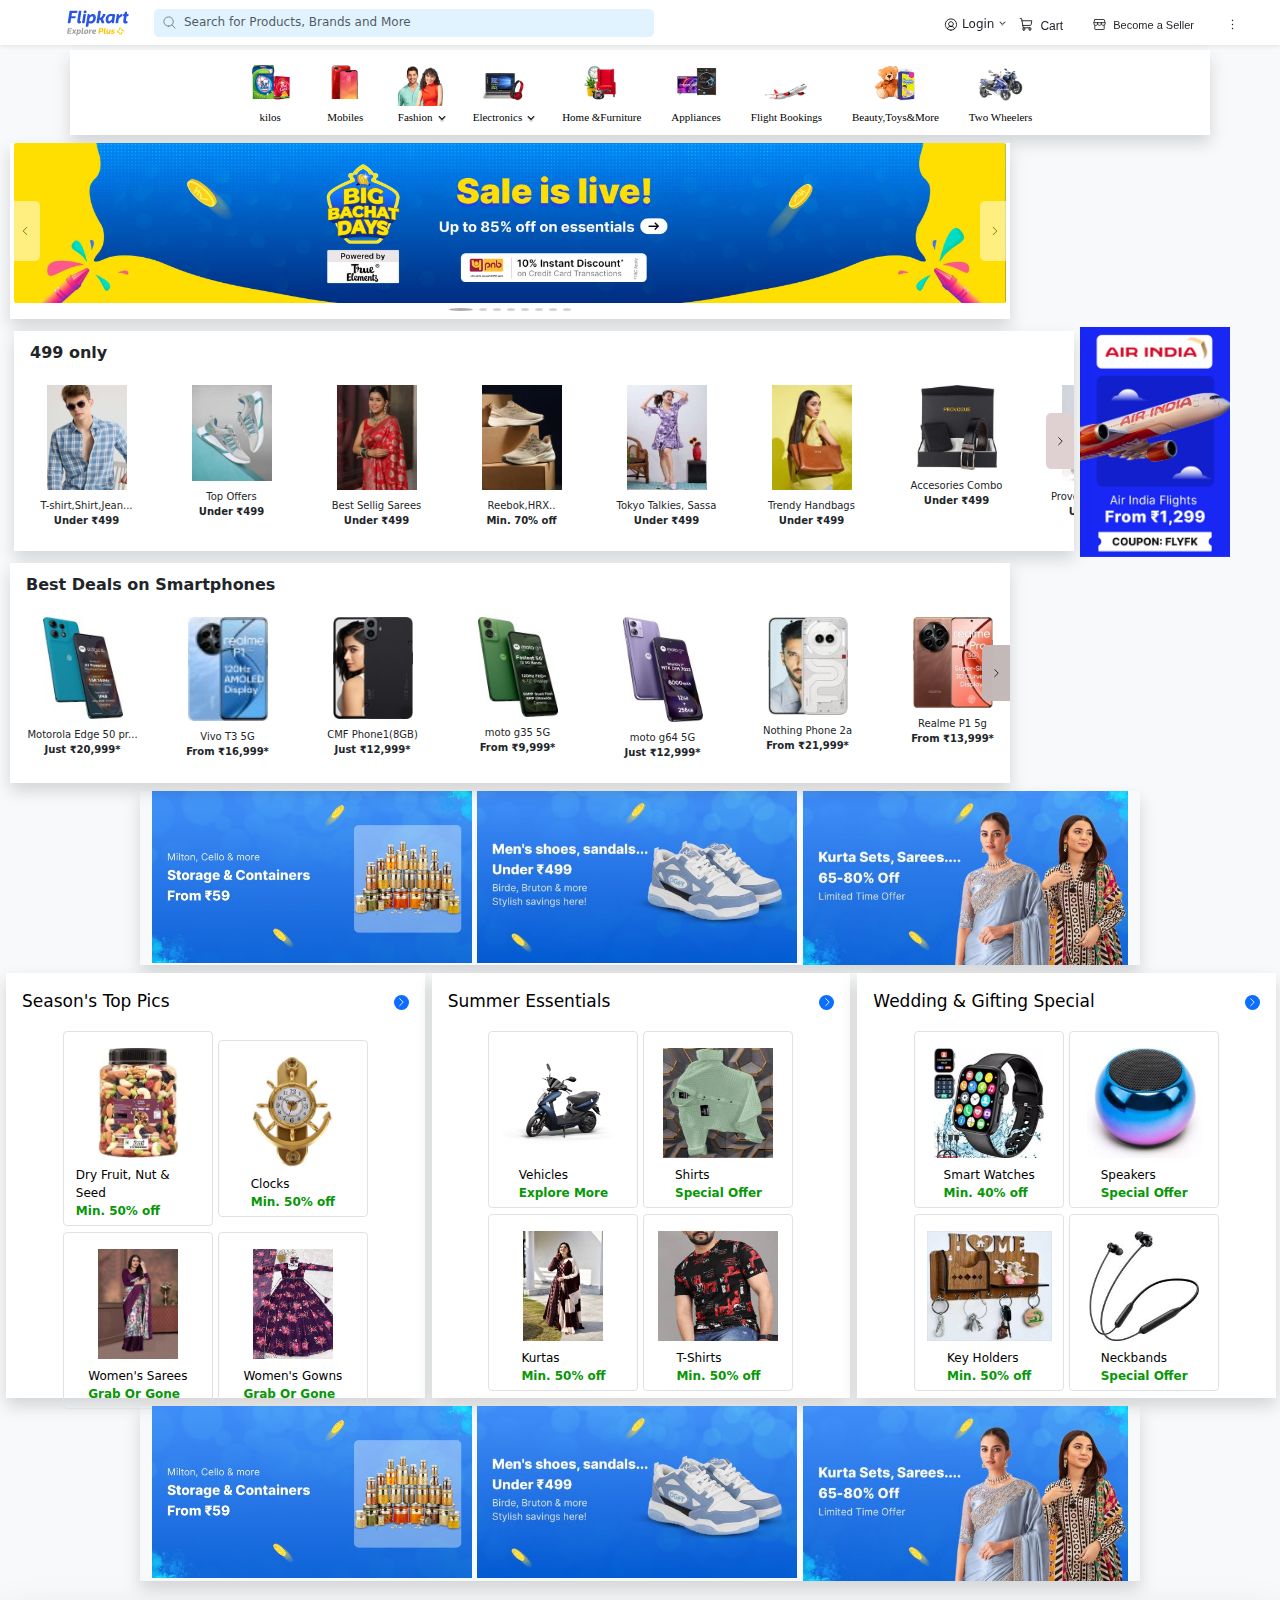
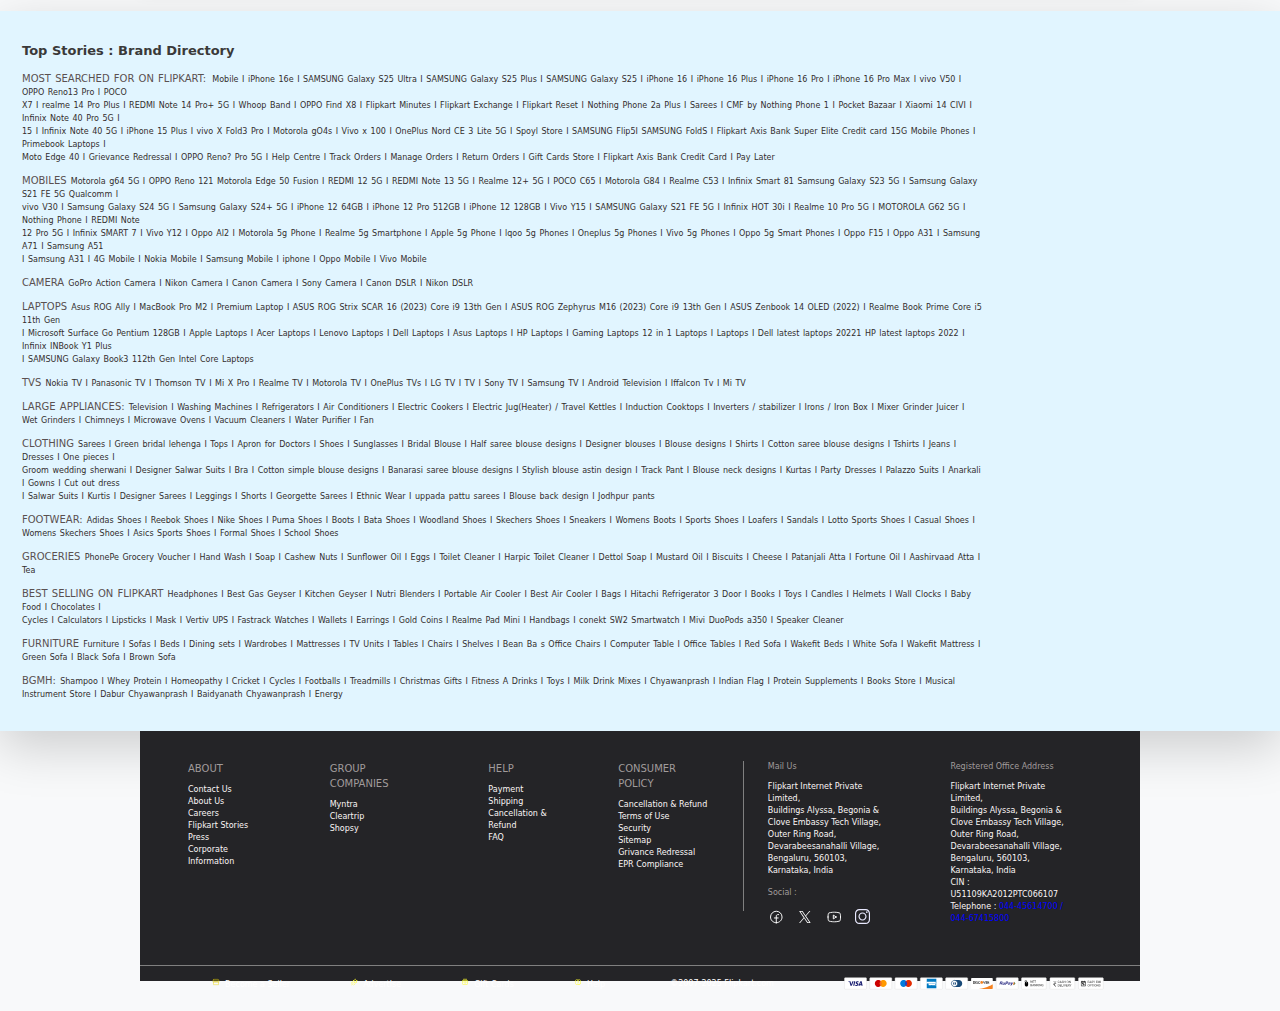
==== index.html @ 54705208 "commit" ====
<html >
<head>

<title>Flipkart Clone</title>
<link href="https://fonts.googleapis.com/css2?family=Mulish:wght@400;600;700&display=swap" rel="stylesheet">
<link href="https://fonts.googleapis.com/css2?family=Inter:wght@100;200;300;400;500;600;700;800;900&display=swap" rel="stylesheet">

<link rel="stylesheet" href="./css/style.css">  <!-- Link to your custom CSS -->
<link rel="stylesheet" href="./css/bootstrap.css">
<script src="./js/bootstrap.bundle.js"></script>

<script>
function showDropdown() {
document.getElementById("searchDropdown").classList.remove("d-none");
}

function filterSuggestions() {
let input = document.getElementById("searchInput").value.toLowerCase();
let listItems = document.querySelectorAll("#suggestionList li");

listItems.forEach(item => {
let text = item.textContent.toLowerCase();
if (text.includes(input)) {
item.style.display = "flex";
} else {
item.style.display = "none";
}
});
}

// Hide dropdown when clicking outside
document.addEventListener("click", function (event) {
let searchBox = document.getElementById("searchInput");
let dropdown = document.getElementById("searchDropdown");

if (!searchBox.contains(event.target) && !dropdown.contains(event.target)) {
dropdown.classList.add("d-none");
}
});




</script>


</head>
<body class="bg-light">

<!-- Navbar -->
<nav class="navbar navbar-expand-lg navbar-light  fixed-top shadow-sm">
<div class="container-fluid ">
<!-- Flipkart Logo -->
<a class="navbar-brand fw-bold text-primary logo " href="#">
<img src="./images/logo.svg" alt="" height="60" width="110" class="mx-2 ">
</a>

<!-- Toggle Button for Small Screens -->
<button class="navbar-toggler" type="button" data-bs-toggle="collapse" data-bs-target="#navbarNav">
<span class="navbar-toggler-icon"></span>
</button>

<div class="collapse navbar-collapse" id="navbarNav">
<div class="d-flex flex-column flex-lg-row w-100 justify-content-between align-items-center">


<!-- Search Bar with Dropdown Suggestions -->
<div class="position-relative w-75 h-25 p-0 mt-4 mb-4">
<div class="input-group search">
<!-- Search Icon Inside Input -->
<span class="input-group-text one border-0 p-1 mx-1 ">
<img src="./images/search.svg" alt="Search" height="15" width="15" >
</span>
<input class="form-control border-0 shadow-none font p-0 mb-1 one" type="search" id="searchInput" placeholder="Search for Products, Brands and More" onfocus="showDropdown()" onkeyup="filterSuggestions()">
</div>

<!-- Dropdown for Search Suggestions -->
<div class="search-dropdown position-absolute w-100  bg-white shadow d-none" id="searchDropdown">
<p class=" fw-bolder  px-3 pt-2 mb-1 text-muted" style="font-size: 10px; ">Discover More</p>
<ul class="list-group list-unstyled" id="suggestionList">
<li class="list-group-item px-2 py-1 border-0 search2"><img src="./images/search.svg" class="mx-2" height="15" width="15" > shoes</li>
<li class="list-group-item px-2 py-1 border-0 search2"><img src="./images/search.svg" class="mx-2" height="15" width="15" > mobiles</li>
<li class="list-group-item px-2 py-1 border-0 search2"><img src="./images/search.svg" class="mx-2" height="15" width="15" > t shirts</li>
<li class="list-group-item px-2 py-1 border-0 search2"><img src="./images/search.svg" class="mx-2" height="15" width="15" > laptops</li>
<li class="list-group-item px-2 py-1 border-0 search2"><img src="./images/search.svg" class="mx-2" height="15" width="15" > watches</li>
<li class="list-group-item px-2 py-1 border-0 search2"><img src="./images/search.svg" class="mx-2" height="15" width="15" > tv</li>
<li class="list-group-item px-2 py-1 border-0 search2"><img src="./images/search.svg" class="mx-2" height="15" width="15" > sarees</li>
</ul>
</div>
</div>


<!-- Navbar Items -->
<ul class="navbar-nav mt-3 " style="position: relative;">
<!-- Login Dropdown -->
<div class="dropdown login-dropdown col-lg-10" style="position: absolute; left: -40%; top:-70%;; transform: translateX(-50%);">
    <button class="btn login-btn dropdown-toggle login btn-sm " type="button" id="loginDropdown" data-bs-toggle="dropdown" aria-expanded="false" data-bs-auto-close="outside" >
        <img src="./images/login.svg" alt="Profile" class="profile-icon"> <!-- Left Profile Image -->
        Login
        <img src="./images/dropdown.svg" alt="Dropdown" class="dropdown-icon"> <!-- Right Dropdown Image -->
    </button>
    
    <!-- Dropdown Menu -->
    <ul class="dropdown-menu border-0 shadow rounded " aria-labelledby="loginDropdown">
        <div class="d-flex my-2" >
            <li><a class="dropdown-item" href="#">New Customer?</a></li>
        <li><a class="dropdown-item text-primary fw-bold" href="#">Sign Up</a></li>
        </div>
        <li><hr class="dropdown-divider"></li> <!-- Divider -->
        <li class="d-flex mx-2 my-3 z-0" style="margin-top: 5px !important;"  >
            <img src="./images/login.svg" alt="" height="15" width="15" class="mx-1 ">
            <a class="dropdown-item profile z-n1 " href="#">My Profile</a>
        </li>
        <li class="d-flex mx-2 my-3 z-0 "  >
            <img src="./images/fpluszone.svg" alt="" height="15" width="15" class="mx-1 ">
            <a class="dropdown-item profile z-n1 " href="#">Flipkart Plus Zone</a>
        </li>
        <li class="d-flex mx-2 my-3 z-0 "  >
            <img src="./images/orders.svg" alt="" height="15" width="15" class="mx-1 ">
            <a class="dropdown-item profile z-n1 " href="#">Orders</a>
        </li>
        <li class="d-flex mx-2 my-3 z-0 "  >
            <img src="./images/whishlist.svg" alt="" height="15" width="15" class="mx-1 ">
            <a class="dropdown-item profile z-n1 " href="#">Whishlist</a>
        </li>
        <li class="d-flex mx-2 my-3 z-0 "  >
            <img src="./images/rewards.svg" alt="" height="15" width="15" class="mx-1 ">
            <a class="dropdown-item profile z-n1 " href="#">Rewards</a>
        </li>
        <li class="d-flex mx-2 my-3 z-0 " style="margin-bottom: 0px !important;" >
            <img src="./images/giftcard.svg" alt="" height="15" width="15" class="mx-1 ">
            <a class="dropdown-item profile z-n1 " href="#">Gift Cards</a>
        </li>

    </ul>
</div>

<!-- Cart -->
<li class="nav-item mr-5 cart1 "   style="position: absolute; left: -18%;top:-10; transform: translateX(-50%);">
    <a class="nav-link text-dark cart d-flex" href="#">
        <img src="./images/cart.svg" alt="" height="15" width="15">
        <i class="bi bi-cart "></i> Cart
    </a>
</li>

<!-- Become a Seller -->
<li class="nav-item seller" style="margin-top: -10; " >
    <a class="nav-link text-dark cart d-flex seller2 " href="#">
        <img src="./images/seller.svg" alt="" height="15" width="15">
        <i class="bi bi-cart"></i> Become a Seller
    </a>
</li>

<!-- 3 Dots Dropdown -->
<li class="nav-item dropdown dot " >
    <a class="nav-link dropdown-toggle text-dark" href="#" id="moreDropdown" role="button" data-bs-toggle="dropdown">
        <img src="./images/3dot.svg" alt="" height="15" width="15">
    </a>
    <ul class="dropdown-menu dot2 shadow border-0 ">
        <li><a class="dropdown-item" href="#">Notifications</a></li>
        <li><a class="dropdown-item" href="#">Customer Support</a></li>
        <li><a class="dropdown-item" href="#">Settings</a></li>
    </ul>
</li>
</ul>
</div>
</div>
</div>
</nav>


<!-- another navbar  -->

<div class=" container-fluid">
<nav class="main-navbar container outer shadow text-center col-12 d-flex justify-content-center ">
<ul class="nav-links ">
<li ><a href="#" class="kilos d-flex flex-column justify-content-center nohover">
<img src="./images/kilos.png" alt="" height="45" width="45">
kilos</a></li>
<li><a href="#" class="kilos d-flex flex-column justify-content-center nohover">
<img src="./images/mobiles.png" alt="" height="45" width="45">
Mobiles</a></li>

<!-- Fashion Dropdown -->
<li class="dropdown">
<a href="#" class="kilos d-flex flex-column justify-content-center nohover fashion">
<img src="./images/fashion.png" alt="" height="45" width="45">
<div class="d-flex align-items-center fashion" style="position: relative;">
    <span >Fashion</span>
    <div class="wrapper">
        <img src="./images/dropdown.svg" alt="" height="10" width="10" class="my-1 mx-1 fash1">
        <img src="./images/dropdown.svg" alt="" height="10" width="10" class="my-1 mx-1 fash2">
    
    </div>
    </div> </a>
<ul class="dropdown-menu border-0  bg-light drop" style="margin-top: 15 !important;">
<li class="has-submenu position-relative">
<a href="#" class="liSize1 d-flex align-items-center justify-content-between px-2 py-2 my-1">
    <span>Men's Top Wear</span> 
    <img src="./images/dropleft.svg" alt="" width="10" height="10">
</a>
<ul class="submenu  bg-light" >
    <li ><a href="#" class="liSize fw-bold">More in Men's Top wear</a></li>
    <li><a href="#" class="liSize">All</a></li>
    <li><a href="#" class="liSize">T-shirt</a></li>
    <li><a href="#" class="liSize">Formal shirts</a></li>
    <li><a href="#" class="liSize">Kurtas</a></li>
    <li><a href="#" class="liSize">Ethnic Sets</a></li>
</ul>
</li>
<li class="has-submenu position-relative">
<a href="#" class="liSize1 d-flex align-items-center justify-content-between px-2 py-2 mb-1">
    <span>Men's bottom Wear</span>
    <img src="./images/dropleft.svg" alt="" width="10" height="10">
 </a>
<ul class="submenu  bg-light" >
    <li ><a href="#" class="liSize fw-bold">More in Men's Bottom wear</a></li>
    <li><a href="#" class="liSize">All</a></li>
    <li><a href="#" class="liSize">Jeans</a></li>
    <li><a href="#" class="liSize">Trousers</a></li>
    <li><a href="#" class="liSize">Trackpants</a></li>
    <li><a href="#" class="liSize">Shorts</a></li>
    <li><a href="#" class="liSize">Cargos</a></li>
</ul>
</li>
<li class="has-submenu position-relative">
<a href="#" class="liSize1 d-flex align-items-center justify-content-between px-2 py-2 mb-1">
   <span> Women Ethnic </span>
    <img src="./images/dropleft.svg" alt="" width="10" height="10">
</a>
<ul class="submenu  bg-light" >
    <li ><a href="#" class="liSize fw-bold">More in Women etnic</a></li>
    <li><a href="#" class="liSize">All</a></li>
    <li><a href="#" class="liSize">Sarees</a></li>
    <li><a href="#" class="liSize">Kurtas & kurtis</a></li>
    <li><a href="#" class="liSize">Gowns</a></li>
    <li><a href="#" class="liSize">Dupatta</a></li>
</ul>
</li>
<li class="has-submenu position-relative">
<a href="#" class="liSize1 d-flex align-items-center justify-content-between px-2 py-2 mb-1">
   <span> Kids</span>
    <img src="./images/dropleft.svg" alt="" width="10" height="10">
 </a>
<ul class="submenu  bg-light" >
    <li ><a href="#" class="liSize fw-bold">More in kids</a></li>
    <li><a href="#" class="liSize">All</a></li>
    <li><a href="#" class="liSize">Dresses</a></li>
    <li><a href="#" class="liSize">Infant Wear</a></li>
    <li><a href="#" class="liSize">Kids Sports Shoes</a></li>
    <li><a href="#" class="liSize">Shorts</a></li>
</ul>
</li>
<li class="has-submenu position-relative">
<a href="#" class="liSize1 d-flex align-items-center justify-content-between px-2 py-2 mb-1">
     <span>Winter </span>
     <img src="./images/dropleft.svg" alt="" width="10" height="10">
    </a>
<ul class="submenu  bg-light" >
    <li ><a href="#" class="liSize fw-bold">More in Winter</a></li>
    <li><a href="#" class="liSize">All</a></li>
    <li><a href="#" class="liSize">Jacket</a></li>
    <li><a href="#" class="liSize">Sweatshirts</a></li>
    <li><a href="#" class="liSize">Shrugs</a></li>
    <li><a href="#" class="liSize">Thermals</a></li>
</ul>
</li>
<li class="has-submenu position-relative">
<a href="#" class="liSize1 d-flex align-items-center justify-content-between px-2 py-2 mb-1">
   <span> Women Western</span>
    <img src="./images/dropleft.svg" alt="" width="10" height="10">
 </a>
<ul class="submenu  bg-light" >
    <li ><a href="#" class="liSize fw-bold">More in Women Western</a></li>
    <li><a href="#" class="liSize">All</a></li>
    <li><a href="#" class="liSize">Boxers</a></li>
    <li><a href="#" class="liSize">Vests</a></li>
    <li><a href="#" class="liSize">Innerwear</a></li>
    <li><a href="#" class="liSize">slippers Flip</a></li>
</ul>
</li>

</ul>
</li>

<!-- Electronics Dropdown -->
<li class="dropdown">
    <a href="#" class="kilos d-flex flex-column justify-content-center nohover fashion">
    <img src="./images/Electronics.png" alt="" height="45" width="45">
    <div class="d-flex align-items-center fashion" style="position: relative;">
        <span >Electronics</span>
        <div class="wrapper">
            <img src="./images/dropdown.svg" alt="" height="10" width="10" class="my-1 mx-1 fash1">
            <img src="./images/dropdown.svg" alt="" height="10" width="10" class="my-1 mx-1 fash2">
        
        </div>
        </div> </a>
    <ul class="dropdown-menu border-0  bg-light drop" style="margin-top: 15 !important;">
    <li class="has-submenu position-relative">
    <a href="#" class="liSize1 d-flex align-items-center justify-content-between px-2 py-2 my-1">
        <span>Audio</span> 
        <img src="./images/dropleft.svg" alt="" width="10" height="10">
    </a>
    <ul class="submenu  bg-light" >
        <li ><a href="#" class="liSize fw-bold">More in Audio</a></li>
        <li><a href="#" class="liSize">All</a></li>
        <li><a href="#" class="liSize">Bluetooth Headphones</a></li>
        <li><a href="#" class="liSize">Soundbar</a></li>
        <li><a href="#" class="liSize">Wired Headphones</a></li>
        <li><a href="#" class="liSize">Home Theartre</a></li>
        <li><a href="#" class="liSize">True WireLess Headphones</a></li>
    </ul>
    </li>
    <li class="has-submenu position-relative">
    <a href="#" class="liSize1 d-flex align-items-center justify-content-between px-2 py-2 mb-1">
        <span>Games</span>
        <img src="./images/dropleft.svg" alt="" width="10" height="10">
     </a>
    <ul class="submenu  bg-light" >
        <li ><a href="#" class="liSize fw-bold">More in Games</a></li>
        <li><a href="#" class="liSize">All</a></li>
        <li><a href="#" class="liSize">Mouse</a></li>
        <li><a href="#" class="liSize">Keyboards</a></li>
        <li><a href="#" class="liSize">Gamepads</a></li>
        <li><a href="#" class="liSize">Games</a></li>
        <li><a href="#" class="liSize">Controllers</a></li>
    </ul>
    </li>
    <li class="has-submenu position-relative">
    <a href="#" class="liSize1 d-flex align-items-center justify-content-between px-2 py-2 mb-1">
       <span> Powerbank </span>
        <img src="./images/dropleft.svg" alt="" width="10" height="10">
    </a>
    <ul class="submenu  bg-light" >
        <li ><a href="#" class="liSize fw-bold">More in Powerbank</a></li>
        <li><a href="#" class="liSize">All</a></li>
        <li><a href="#" class="liSize">Powerbank</a></li>
        
    </ul>
    </li>
    <li class="has-submenu position-relative">
    <a href="#" class="liSize1 d-flex align-items-center justify-content-between px-2 py-2 mb-1">
       <span>Smart Wearables</span>
        <img src="./images/dropleft.svg" alt="" width="10" height="10">
     </a>
    <ul class="submenu  bg-light" >
        <li ><a href="#" class="liSize fw-bold">More in Smart Wearables</a></li>
        <li><a href="#" class="liSize">All</a></li>
        <li><a href="#" class="liSize">Smart Watches </a></li>
        <li><a href="#" class="liSize">Smart bands</a></li>
        <li><a href="#" class="liSize">Smart Glasses</a></li>
        <li><a href="#" class="liSize">Smart Rings</a></li>
        <li><a href="#" class="liSize">Smart Rings</a></li>
        <li><a href="#" class="liSize">Smart Trackers</a></li>
    </ul>
    </li>
    <li class="has-submenu position-relative">
    <a href="#" class="liSize1 d-flex align-items-center justify-content-between px-2 py-2 mb-1">
         <span>Storage </span>
         <img src="./images/dropleft.svg" alt="" width="10" height="10">
        </a>
    <ul class="submenu  bg-light" >
        <li ><a href="#" class="liSize fw-bold">More in Storage</a></li>
        <li><a href="#" class="liSize">All</a></li>
        <li><a href="#" class="liSize">Memory cards</a></li>
        <li><a href="#" class="liSize">Pendrive</a></li>
        <li><a href="#" class="liSize">Hard Drive</a></li>
        <li><a href="#" class="liSize">Hard Disk</a></li>
    </ul>
    </li>
    <li class="has-submenu position-relative">
    <a href="#" class="liSize1 d-flex align-items-center justify-content-between px-2 py-2 mb-1">
       <span> Tablets</span>
        <img src="./images/dropleft.svg" alt="" width="10" height="10">
     </a>
    <ul class="submenu  bg-light" >
        <li ><a href="#" class="liSize fw-bold">More in Tablets</a></li>
        <li><a href="#" class="liSize">All</a></li>
        <li><a href="#" class="liSize">Tablets</a></li>
        
    </ul>
    </li>
    
    </ul>
    </li>
<!-- Home and furnitur  -->
<li class="dropdown">
<a href="#" class="kilos d-flex flex-column justify-content-center nohover">
<img src="./images/home&furniture.jpeg" alt="" height="45" width="45">
Home &Furniture</a>
<ul class="dropdown-menu">
<li class="has-submenu">
<a href="#">Mobiles ▸</a>
<ul class="submenu">
    <li><a href="#">Samsung</a></li>
    <li><a href="#">Apple</a></li>
    <li><a href="#">OnePlus</a></li>
</ul>
</li>
<li><a href="#">Laptops</a></li>
<li><a href="#">Tablets</a></li>
</ul>
</li>

<li><a href="#" class="kilos d-flex flex-column justify-content-center nohover">
<img src="./images/appliances.jpeg" alt="" height="45" width="45">
Appliances</a></li>
<li><a href="#" class="kilos d-flex flex-column justify-content-center nohover">
<img src="./images/flight.png" alt="" height="45" width="45">
Flight Bookings</a></li>


<!-- Toys & More Dropdown -->
<li class="dropdown">
<a href="#" class="kilos d-flex flex-column justify-content-center nohover">
<img src="./images/beauty,toys&more.png" alt="" height="45" width="45">
Beauty,Toys&More </a>
<ul class="dropdown-menu">
<li class="has-submenu">
<a href="#" class="kilos">Beauty ▸</a>
<ul class="submenu">
    <li><a href="#">Makeup</a></li>
    <li><a href="#">Skincare</a></li>
</ul>
</li>
<li><a href="#" >Toys</a></li>
<li><a href="#">Stationery</a></li>
</ul>
</li>
<!-- two wheelers  -->
<li class="dropdown">
<a href="#" class="kilos d-flex flex-column justify-content-center nohover">
<img src="./images/twoWheelers.png" alt="" height="45" width="45">
Two Wheelers </a>
<ul class="dropdown-menu">
<li class="has-submenu">
<a href="#" class="kilos">Beauty ▸</a>
<ul class="submenu">
    <li><a href="#">Makeup</a></li>
    <li><a href="#">Skincare</a></li>
</ul>
</li>
<li><a href="#" >Toys</a></li>
<li><a href="#">Stationery</a></li>
</ul>
</li>


</ul>
</div>
</nav>

<!--Slider-->

<div id="carouselExampleIndicators" class="carousel slide shadow px-1 pb-3 bg-white " data-bs-ride="carousel" data-bs-interval="4000">
  
    <!-- Indicators (dots) -->
    <div class="carousel-indicators ">
      <button type="button" data-bs-target="#carouselExampleIndicators" data-bs-slide-to="0" class="active" aria-current="true" aria-label="Slide 1"></button>
      <button type="button" data-bs-target="#carouselExampleIndicators" data-bs-slide-to="1" aria-label="Slide 2"></button>
      <button type="button" data-bs-target="#carouselExampleIndicators" data-bs-slide-to="2" aria-label="Slide 3"></button>
      <button type="button" data-bs-target="#carouselExampleIndicators" data-bs-slide-to="3" aria-label="Slide 3"></button>
      <button type="button" data-bs-target="#carouselExampleIndicators" data-bs-slide-to="4" aria-label="Slide 3"></button>
      <button type="button" data-bs-target="#carouselExampleIndicators" data-bs-slide-to="5" aria-label="Slide 3"></button>
      <button type="button" data-bs-target="#carouselExampleIndicators" data-bs-slide-to="6" aria-label="Slide 3"></button>
      <button type="button" data-bs-target="#carouselExampleIndicators" data-bs-slide-to="7" aria-label="Slide 3"></button>
    </div>
  
    <!-- Carousel Images -->
    <div class="carousel-inner">
      <div class="carousel-item active">
        <img src="./images/slider7.jpeg" class="d-block w-100  rounded" alt="Technology">
      </div>
      <div class="carousel-item">
        <img src="./images/slider8.jpeg" class="d-block w-100  rounded" alt="Fashion">
      </div>
      <div class="carousel-item">
        <img src="./images/slider2.jpeg" class="d-block w-100  rounded" alt="Nature">
      </div>
      <div class="carousel-item">
        <img src="./images/slider3.jpeg" class="d-block w-100  rounded" alt="Nature">
      </div>
      <div class="carousel-item">
        <img src="./images/slider4.jpeg" class="d-block w-100  rounded" alt="Nature">
      </div>
      <div class="carousel-item">
        <img src="./images/slider5.jpeg" class="d-block w-100  rounded" alt="Nature">
      </div>
      <div class="carousel-item">
        <img src="./images/slider6.jpeg" class="d-block w-100  rounded" alt="Nature">
      </div>
      <div class="carousel-item">
        <img src="./images/slider1.jpeg" class="d-block w-100  rounded" alt="Nature">
      </div>
      
    </div>

  
    <!-- Navigation Buttons -->
    <button class="carousel-control-prev custom-btn " type="button" data-bs-target="#carouselExampleIndicators" data-bs-slide="prev">
      <span class="carousel-control-prev-icon small-arrow" aria-hidden="true"></span>
      <span class="visually-hidden">Previous</span>
    </button>
    <button class="carousel-control-next custom-btn" type="button" data-bs-target="#carouselExampleIndicators" data-bs-slide="next">
      <span class="carousel-control-next-icon small-arrow" aria-hidden="true"></span>
      <span class="visually-hidden">Next</span>
    </button>
  </div>
 
<!-- Hero-1   -->
<div class="d-flex flex-lg-row mx-1">
<div class="custom-slider-container col-md-10 shadow">
    <span style="font-weight: 600; display: block; margin-top: 10px;" class="mx-3 " >499 only</span>
    <button id="prev-button" class="button custom-prev" disabled>
        <img src="./images/dropleft.svg" alt="" height="12" width="12" style="rotate: 180deg;">
    </button>
    <div class="custom-slider">
        <div class="custom-slide d-flex flex-column align-items-center ">
            <img src="./images/ladka.jpeg" alt="" height="105" width="80">
            <span class="tshirt my-2">T-shirt,Shirt,Jean... <br> <b>Under ₹499</b></span>
        </div>
        <div class="custom-slide d-flex flex-column align-items-center ">
            <img src="./images/jute1.jpeg" alt="" height="105" width="80">
            <span class="tshirt my-2">Top Offers <br> <b>Under ₹499</b></span>
        </div>
        <div class="custom-slide d-flex flex-column align-items-center ">
            <img src="./images/sareewali.jpeg" alt="" height="105" width="80">
            <span class="tshirt my-2">Best Sellig Sarees <br> <b>Under ₹499</b></span>
        </div>
        <div class="custom-slide d-flex flex-column align-items-center ">
            <img src="./images/jute2.jpeg" alt="" height="105" width="80">
            <span class="tshirt my-2">Reebok,HRX.. <br> <b>Min. 70% off</b></span>
        </div>
        <div class="custom-slide d-flex flex-column align-items-center ">
            <img src="./images/ladki.jpeg" alt="" height="105" width="80">
            <span class="tshirt my-2">Tokyo Talkies, Sassa <br> <b>Under ₹499</b></span>
        </div>
        <div class="custom-slide d-flex flex-column align-items-center ">
            <img src="./images/pursewali.jpeg" alt="" height="105" width="80">
            <span class="tshirt my-2">Trendy Handbags <br> <b>Under ₹499</b></span>
        </div>
        <div class="custom-slide d-flex flex-column align-items-center ">
            <img src="./images/belt.jpeg" alt="" height="105" width="80">
            <span class="tshirt my-2">Accesories Combo <br> <b>Under ₹499</b></span>
        </div>
        <div class="custom-slide d-flex flex-column align-items-center ">
            <img src="./images/ghadi.jpeg" alt="" height="105" width="80">
            <span class="tshirt my-2">Provogue,Killer&M... <br> <b>Under ₹499</b></span>
        </div>
        
    </div>
    
    <button id="next-button" class="button custom-next">
        <img src="./images/dropleft.svg" alt="" height="12" width="12"></button>
</div>
<!--airIndia img-->
 
<img src="./images/airIndia.jpeg" alt=""  class="airIndia" >

</div>

<!-- hero-2 -->

<div class="new-slider-container  shadow">
    <span style="font-weight: 600; display: block; margin-top: 10px;" class="mx-3">
        Best Deals on Smartphones</span>
    <button id="new-prev-button" class="button new-prev" disabled>
        <img src="./images/dropleft.svg" alt="" height="12" width="12" style="rotate: 180deg;">
    </button>
    <div class="new-slider">
        <div class="new-slide d-flex flex-column align-items-center">
            <img src="./images/mobile1.jpeg" alt="" height="105" width="80">
            <span class="tshirt my-2">Motorola Edge 50 pr... <br> <b>Just ₹20,999*</b></span>
        </div>
        <div class="new-slide d-flex flex-column align-items-center">
            <img src="./images/mobile2.jpeg" alt="" height="105" width="80">
            <span class="tshirt my-2">Vivo T3 5G <br> <b>From ₹16,999*</b></span>
        </div>
        <div class="new-slide d-flex flex-column align-items-center">
            <img src="./images/mobile3.jpeg" alt="" height="105" width="80">
            <span class="tshirt my-2">CMF Phone1(8GB) <br> <b>Just ₹12,999*</b></span>
        </div>
        <div class="new-slide d-flex flex-column align-items-center">
            <img src="./images/mobile4.jpeg" alt="" height="105" width="80">
            <span class="tshirt my-2">moto g35 5G <br> <b>From ₹9,999*</b></span>
        </div>
        <div class="new-slide d-flex flex-column align-items-center">
            <img src="./images/mobile5.jpeg" alt="" height="105" width="80">
            <span class="tshirt my-2"> moto g64 5G<br> <b>Just ₹12,999*</b></span>
        </div>
        <div class="new-slide d-flex flex-column align-items-center">
            <img src="./images/mobile6.jpeg" alt="" height="105" width="80">
            <span class="tshirt my-2">Nothing Phone 2a <br> <b>From ₹21,999*</b></span>
        </div>
        <div class="new-slide d-flex flex-column align-items-center">
            <img src="./images/mobile7.jpeg" alt="" height="105" width="80">
            <span class="tshirt my-2">Realme P1 5g <br> <b>From ₹13,999*</b></span>
        </div>
        <div class="new-slide d-flex flex-column align-items-center">
            <img src="./images/mobile8.jpeg" alt="" height="105" width="80">
            <span class="tshirt my-2">Poco M7 pro 5G <br> <b>From ₹13,999*</b></span>
        </div>
    </div>
    <button id="new-next-button" class="button new-next">
        <img src="./images/dropleft.svg" alt="" height="12" width="12">
    </button>
</div>

<!-- hero-3 -->

<div class="container-fluid hero31 d-flex shadow my-2">
    <div class="col-4">
        <a href="#">
            <img src="./images/hero31.jpeg" alt="" width="320">
        </a>
    </div>
    <div class="col-4">
        <a href="#">
            <img src="./images/hero32.jpeg" alt="" width="320">
        </a>
    </div>
    <div class="col-4">
        <a href="#">
            <img src="./images/hero33.jpeg" alt="" width="325">
        </a>
    </div>
</div>

<!-- hero-4 -->
<div class="container-fluid d-flex bg-light">
    <div class="col-4 hero4 shadow rounded-0" style="margin-right: 3px; margin-left: -6px; background-color: white;">
        <a href="#" class="link-underline link-underline-opacity-0">
           <div class="d-flex flex-lg-row mx-3 py-3 align-items-center justify-content-between" >
            <span style="font-size: 17px; font-weight: 500; color: black;">Season's Top Pics</span>
            <div class="rounded-circle bg-primary d-flex align-items-center justify-content-center" style="width: 15px; height: 15px; ">  
                 <img src="./images/dropleft.svg" alt="" height="12" width="12" style="filter: invert(100%) sepia(100%) saturate(1000%) hue-rotate(180deg) brightness(1.5);
            "></div>
           </div>

           <div class="row row-cols-2 align-items-center justify-content-center ">
            <div class="d-flex flex-column border border-1  align-items-center justify-content-center py-3 rounded-1" style="max-width: 150; margin-right: 2.5px; padding-bottom: 5px !important;">
                <img src="./images/season1.jpeg" alt="" height="110" width="80" class="hero41">
                <span class="pt-2 " style="font-size: 12px; color: black; ">Dry Fruit, Nut & Seed <br><b style=" color: rgb(7, 151, 7); font-weight: 600;">Min. 50% off</b></span>
            </div>
            <div class="d-flex flex-column border border-1  align-items-center justify-content-center py-3 rounded-1" style="max-width: 150; margin-left: 2.5px; padding-bottom: 5px !important;">
                <img src="./images/season2.jpeg" alt="" height="110" width="80" class="hero41">
                <span class="pt-2 " style="font-size: 12px; color: black; ">Clocks <br><b style=" color: rgb(7, 151, 7); font-weight: 600;">Min. 50% off</b></span>
            </div>
            <div class="d-flex flex-column border border-1  align-items-center justify-content-center py-3 rounded-1" style="max-width: 150; margin-right: 2.5px; margin-top: 6px; padding-bottom: 5px !important;">
                <img src="./images/season3.jpeg" alt="" height="110" width="80" class="hero41">
                <span class="pt-2 " style="font-size: 12px; color: black; ">Women's Sarees <br><b style=" color: rgb(7, 151, 7); font-weight: 600;">Grab Or Gone</b></span>
            </div>
            <div class="d-flex flex-column border border-1  align-items-center justify-content-center py-3 rounded-1" style="max-width: 150; margin-left: 2.5px; margin-top: 6px; padding-bottom: 5px !important;">
                <img src="./images/season4.jpeg" alt="" height="110" width="80" class="hero41">
                <span class="pt-2 " style="font-size: 12px; color: black; ">Women's Gowns <br><b style=" color: rgb(7, 151, 7); font-weight: 600;">Grab Or Gone</b></span>
            </div>
           </div>
        </a>
    </div>
    <div class="col-4 hero4 shadow  rounded-0" style="margin-left: 4px; margin-right: 4px; background-color: white;">
        <a href="#" class="link-underline link-underline-opacity-0">
            <div class="d-flex flex-lg-row mx-3 py-3 align-items-center justify-content-between" >
             <span style="font-size: 17px; font-weight: 500; color: black;">Summer Essentials</span>
             <div class="rounded-circle bg-primary d-flex align-items-center justify-content-center" style="width: 15px; height: 15px; ">  
                  <img src="./images/dropleft.svg" alt="" height="12" width="12" style="filter: invert(100%) sepia(100%) saturate(1000%) hue-rotate(180deg) brightness(1.5);
             "></div>
            </div>
 
            <div class="row row-cols-2 align-items-center justify-content-center ">
             <div class="d-flex flex-column border border-1  align-items-center justify-content-center py-3 rounded-1" style="max-width: 150; margin-right: 2.5px; padding-bottom: 5px !important;">
                 <img src="./images/summer1.png" alt="" height="110" width="150" class="hero41">
                 <span class="pt-2 " style="font-size: 12px; color: black; ">Vehicles <br><b style=" color: rgb(7, 151, 7); font-weight: 600;">Explore More</b></span>
             </div>
             <div class="d-flex flex-column border border-1  align-items-center justify-content-center py-3 rounded-1" style="max-width: 150; margin-left: 2.5px; padding-bottom: 5px !important;">
                 <img src="./images/summer2.jpeg" alt="" height="110" width="110" class="hero41">
                 <span class="pt-2 " style="font-size: 12px; color: black; ">Shirts<br><b style=" color: rgb(7, 151, 7); font-weight: 600;">Special Offer</b></span>
             </div>
             <div class="d-flex flex-column border border-1  align-items-center justify-content-center py-3 rounded-1" style="max-width: 150; margin-right: 2.5px; margin-top: 6px; padding-bottom: 5px !important;">
                 <img src="./images/summer3.jpeg" alt="" height="110" width="80" class="hero41">
                 <span class="pt-2 " style="font-size: 12px; color: black; ">Kurtas <br><b style=" color: rgb(7, 151, 7); font-weight: 600;">Min. 50% off</b></span>
             </div>
             <div class="d-flex flex-column border border-1  align-items-center justify-content-center py-3 rounded-1" style="max-width: 150; margin-left: 2.5px; margin-top: 6px; padding-bottom: 5px !important;">
                 <img src="./images/summer4.jpeg" alt="" height="110" width="120" class="hero41">
                 <span class="pt-2 " style="font-size: 12px; color: black; ">T-Shirts <br><b style=" color: rgb(7, 151, 7); font-weight: 600;">Min. 50% off</b></span>
             </div>
            </div>
         </a>
    </div>
    <div class="col-4 hero4 shadow rounded-0" style="margin-left: 3px; margin-right: -6px; background-color: white;">
        <a href="#" class="link-underline link-underline-opacity-0">
            <div class="d-flex flex-lg-row mx-3 py-3 align-items-center justify-content-between" >
             <span style="font-size: 17px; font-weight: 500; color: black;">Wedding & Gifting Special</span>
             <div class="rounded-circle bg-primary d-flex align-items-center justify-content-center" style="width: 15px; height: 15px; ">  
                  <img src="./images/dropleft.svg" alt="" height="12" width="12" style="filter: invert(100%) sepia(100%) saturate(1000%) hue-rotate(180deg) brightness(1.5);
             "></div>
            </div>
 
            <div class="row row-cols-2 align-items-center justify-content-center ">
             <div class="d-flex flex-column border border-1  align-items-center justify-content-center py-3 rounded-1" style="max-width: 150; margin-right: 2.5px; padding-bottom: 5px !important;">
                 <img src="./images/wedding1.jpeg" alt="" height="110" width="110" class="hero41">
                 <span class="pt-2 " style="font-size: 12px; color: black; ">Smart Watches <br><b style=" color: rgb(7, 151, 7); font-weight: 600;">Min. 40% off</b></span>
             </div>
             <div class="d-flex flex-column border border-1  align-items-center justify-content-center py-3 rounded-1" style="max-width: 150; margin-left: 2.5px; padding-bottom: 5px !important;">
                 <img src="./images/wedding4.jpeg" alt="" height="110" width="115" class="hero41">
                 <span class="pt-2 " style="font-size: 12px; color: black; ">Speakers <br><b style=" color: rgb(7, 151, 7); font-weight: 600;">Special Offer</b></span>
             </div>
             <div class="d-flex flex-column border border-1  align-items-center justify-content-center py-3 rounded-1" style="max-width: 150; margin-right: 2.5px; margin-top: 6px; padding-bottom: 5px !important;">
                 <img src="./images/wedding2.jpeg" alt="" height="110" width="125" class="hero41">
                 <span class="pt-2 " style="font-size: 12px; color: black; ">Key Holders <br><b style=" color: rgb(7, 151, 7); font-weight: 600;">Min. 50% off</b></span>
             </div>
             <div class="d-flex flex-column border border-1  align-items-center justify-content-center py-3 rounded-1" style="max-width: 150; margin-left: 2.5px; margin-top: 6px; padding-bottom: 5px !important;">
                 <img src="./images/wedding3.jpeg" alt="" height="110" width="110" class="hero41">
                 <span class="pt-2 " style="font-size: 12px; color: black; ">Neckbands <br><b style=" color: rgb(7, 151, 7); font-weight: 600;">Special Offer</b></span>
             </div>
            </div>
         </a>
    </div>
</div>

<div class="container-fluid hero31 d-flex shadow my-2">
    <div class="col-4">
        <a href="#">
            <img src="./images/hero31.jpeg" alt="" width="320">
        </a>
    </div>
    <div class="col-4">
        <a href="#">
            <img src="./images/hero32.jpeg" alt="" width="320">
        </a>
    </div>
    <div class="col-4">
        <a href="#">
            <img src="./images/hero33.jpeg" alt="" width="325">
        </a>
    </div>
</div>

<!-- FOOTER -->

<div class="container-fluid shadow-lg" style="margin-top: 30px; background-color: #e1f5ff;">
    <div style="max-width: 1000px;  background-color: #e1f5ff;  padding: 30px">
        <span style="font-size: 13px; color: rgb(58, 57, 57); font-weight: 600;  padding-top: 50px; padding-bottom: 50px; margin-left: -20px !important;"> Top Stories : Brand Directory </span>
       <div style="margin-top: 10px; margin-left: -20px; line-height: 13px; word-spacing: 1px;">
        <span style="font-size: 10; font-weight: 400; color: rgb(90, 80, 80);">MOST SEARCHED FOR ON FLIPKART:</span>
        <span style="font-size: 8; color: rgb(51, 45, 45);">Mobile I iPhone 16e I SAMSUNG Galaxy S25 Ultra I SAMSUNG Galaxy S25 Plus I SAMSUNG Galaxy S25 I iPhone 16 I 
            iPhone 16 Plus I iPhone 16 Pro I iPhone 16 Pro Max I vivo V50 I OPPO Reno13 Pro I POCO <br>
            X7 I realme 14 Pro Plus I REDMI Note 14 Pro+ 5G I Whoop Band I OPPO Find X8 I Flipkart Minutes 
            I Flipkart Exchange I Flipkart Reset I Nothing Phone 2a Plus I Sarees I CMF by Nothing Phone 1 I Pocket Bazaar I Xiaomi 14 CIVI I Infinix Note 40 Pro 5G I <br>
            15 I Infinix Note 40 5G I iPhone 15 Plus I vivo X Fold3 Pro I Motorola gO4s I Vivo x 100 I OnePlus Nord CE 3 Lite 5G I Spoyl Store I SAMSUNG Flip5I SAMSUNG FoldS I Flipkart Axis Bank Super Elite Credit card 15G Mobile Phones I Primebook Laptops I  <br>Moto Edge
            40 I Grievance Redressal I OPPO Reno? Pro 5G I Help Centre I Track Orders I Manage Orders I Return Orders I Gift Cards Store I Flipkart Axis Bank Credit Card I Pay Later 
        </span>
    </div>

 <div style="margin-top: 10px; margin-left: -20px; line-height: 13px; word-spacing: 1px;">
    <span style="font-size: 10; font-weight: 400; color: rgb(90, 80, 80);">MOBILES  </span>   
    <span style="font-size: 8; color: rgb(51, 45, 45);">
        Motorola g64 5G I OPPO Reno 121 Motorola Edge 50 Fusion I REDMI 12 5G I REDMI Note 13 5G I Realme 12+ 5G I POCO C65 I Motorola G84 I Realme C53 I Infinix Smart 81 Samsung Galaxy S23 5G I Samsung Galaxy S21 FE 5G Qualcomm I <br>
    vivo V30 I Samsung Galaxy S24 5G I Samsung Galaxy S24+ 5G I iPhone 12 64GB I iPhone 12 Pro 512GB I iPhone 12 128GB I Vivo Y15 I SAMSUNG Galaxy S21 FE 5G I Infinix HOT 30i I Realme 10 Pro 5G I MOTOROLA G62 5G I Nothing Phone I REDMI Note <br>
    12 Pro 5G I Infinix SMART 7 I Vivo Y12 I Oppo Al2 I Motorola 5g Phone I Realme 5g Smartphone I Apple 5g Phone I lqoo 5g Phones I Oneplus 5g Phones I Vivo 5g Phones I Oppo 5g Smart Phones I Oppo F15 I Oppo A31 I Samsung A71 I Samsung A51 <br>
    I Samsung A31 I 4G Mobile I Nokia Mobile I Samsung Mobile I iphone I Oppo Mobile I Vivo Mobile
    </span>
 </div>
      
 <div style="margin-top: 10px; margin-left: -20px; line-height: 13px; word-spacing: 1px;">
    <span style="font-size: 10; font-weight: 400; color: rgb(90, 80, 80);">CAMERA </span>   
    <span style="font-size: 8; color: rgb(51, 45, 45);">
         GoPro Action Camera I Nikon Camera I Canon Camera I Sony Camera I Canon DSLR I Nikon DSLR 
     </span>   
</div>
 <div style="margin-top: 10px; margin-left: -20px; line-height: 13px; word-spacing: 1px;">
    <span style="font-size: 10; font-weight: 400; color: rgb(90, 80, 80);">LAPTOPS  </span>   
    <span style="font-size: 8; color: rgb(51, 45, 45);">
         Asus ROG Ally I MacBook Pro M2 I Premium Laptop I ASUS ROG Strix SCAR 16 (2023) Core i9 13th Gen I ASUS ROG Zephyrus M16 (2023) Core i9 13th Gen I ASUS Zenbook 14 OLED (2022) I Realme Book Prime Core i5 11th Gen <br>
         I Microsoft Surface Go Pentium 128GB I Apple Laptops I Acer Laptops I Lenovo Laptops I Dell Laptops I Asus Laptops I HP Laptops I Gaming Laptops 12 in 1 Laptops I Laptops I Dell latest laptops 20221 HP latest laptops 2022 I Infinix INBook Y1 Plus <br>
         I SAMSUNG Galaxy Book3 112th Gen Intel Core Laptops
     </span>   
</div>
 <div style="margin-top: 10px; margin-left: -20px; line-height: 13px; word-spacing: 1px;">
    <span style="font-size: 10; font-weight: 400; color: rgb(90, 80, 80);"> TVS  </span>   
    <span style="font-size: 8; color: rgb(51, 45, 45);">
        Nokia TV I Panasonic TV I Thomson TV I Mi X Pro I Realme TV I Motorola TV I OnePlus TVs I LG TV I TV I Sony TV I Samsung TV I Android Television I Iffalcon Tv I Mi TV 
        
     </span>   
</div>
 <div style="margin-top: 10px; margin-left: -20px; line-height: 13px; word-spacing: 1px;">
    <span style="font-size: 10; font-weight: 400; color: rgb(90, 80, 80);">LARGE APPLIANCES:  </span>   
    <span style="font-size: 8; color: rgb(51, 45, 45);">
         Television I Washing Machines I Refrigerators I Air Conditioners I Electric Cookers I Electric Jug(Heater) / Travel Kettles I Induction Cooktops I Inverters / stabilizer I Irons / Iron Box I Mixer Grinder Juicer I Wet Grinders I Chimneys I Microwave Ovens I Vacuum Cleaners I 
         Water Purifier I Fan 
     </span>   
</div>
 <div style="margin-top: 10px; margin-left: -20px; line-height: 13px; word-spacing: 1px;">
    <span style="font-size: 10; font-weight: 400; color: rgb(90, 80, 80);">CLOTHING   </span>   
    <span style="font-size: 8; color: rgb(51, 45, 45);">
        Sarees I Green bridal lehenga I Tops I Apron for Doctors I Shoes I Sunglasses I Bridal Blouse I Half saree blouse designs I Designer blouses I Blouse designs I Shirts I Cotton saree blouse designs I Tshirts I Jeans I Dresses I One pieces I <br>
        Groom wedding sherwani I Designer Salwar Suits I Bra I Cotton simple blouse designs I Banarasi saree blouse designs I Stylish blouse astin design I Track Pant I Blouse neck designs I Kurtas I Party Dresses I Palazzo Suits I Anarkali I Gowns I Cut out dress <br>
        I Salwar Suits I Kurtis I Designer Sarees I Leggings I Shorts I Georgette Sarees I Ethnic Wear I uppada pattu sarees I Blouse back design I Jodhpur pants 
     </span>   
</div>
 <div style="margin-top: 10px; margin-left: -20px; line-height: 13px; word-spacing: 1px;">
    <span style="font-size: 10; font-weight: 400; color: rgb(90, 80, 80);">FOOTWEAR:  </span>   
    <span style="font-size: 8; color: rgb(51, 45, 45);">
         Adidas Shoes I Reebok Shoes I Nike Shoes I Puma Shoes I Boots I Bata Shoes I Woodland Shoes I Skechers Shoes I Sneakers I Womens Boots I Sports Shoes I Loafers I Sandals I Lotto Sports Shoes I Casual Shoes I Womens Skechers Shoes I Asics Sports Shoes I Formal Shoes I School Shoes 
     </span>   
</div>
 <div style="margin-top: 10px; margin-left: -20px; line-height: 13px; word-spacing: 1px;">
    <span style="font-size: 10; font-weight: 400; color: rgb(90, 80, 80);">GROCERIES </span>   
    <span style="font-size: 8; color: rgb(51, 45, 45);">
         PhonePe Grocery Voucher I Hand Wash I Soap I Cashew Nuts I Sunflower Oil I Eggs I Toilet Cleaner I Harpic Toilet Cleaner I Dettol Soap I Mustard Oil I Biscuits I Cheese I Patanjali Atta I Fortune Oil I Aashirvaad Atta I Tea 
     </span>   
</div>
 <div style="margin-top: 10px; margin-left: -20px; line-height: 13px; word-spacing: 1px;">
    <span style="font-size: 10; font-weight: 400; color: rgb(90, 80, 80);">BEST SELLING ON FLIPKART  </span>   
    <span style="font-size: 8; color: rgb(51, 45, 45);">
         Headphones I Best Gas Geyser I Kitchen Geyser I Nutri Blenders I Portable Air Cooler I Best Air Cooler I Bags I Hitachi Refrigerator 3 Door I Books I Toys I Candles I Helmets I Wall Clocks I Baby Food I Chocolates I<br>
          Cycles I Calculators I Lipsticks I Mask  I Vertiv UPS I Fastrack Watches I Wallets I Earrings I Gold Coins I Realme Pad Mini I Handbags I conekt SW2 Smartwatch I Mivi DuoPods a350 I Speaker Cleaner  
     </span>   
</div>
 <div style="margin-top: 10px; margin-left: -20px; line-height: 13px; word-spacing: 1px;">
    <span style="font-size: 10; font-weight: 400; color: rgb(90, 80, 80);">FURNITURE </span>   
    <span style="font-size: 8; color: rgb(51, 45, 45);">
         Furniture I Sofas I Beds I Dining sets I Wardrobes I Mattresses I TV Units I Tables I Chairs I Shelves I Bean Ba s Office Chairs I Computer Table I Office Tables I Red Sofa I Wakefit Beds I White Sofa I Wakefit Mattress I Green Sofa I Black Sofa I Brown Sofa 
     </span>   
</div>
 <div style="margin-top: 10px; margin-left: -20px; line-height: 13px; word-spacing: 1px;">
    <span style="font-size: 10; font-weight: 400; color: rgb(90, 80, 80);">BGMH:  </span>   
    <span style="font-size: 8; color: rgb(51, 45, 45);">
         Shampoo I Whey Protein I Homeopathy I Cricket I Cycles I Footballs I Treadmills I Christmas Gifts I Fitness A Drinks I Toys I Milk Drink Mixes I Chyawanprash I Indian Flag I Protein Supplements 
         I Books Store I Musical Instrument Store I Dabur Chyawanprash I Baidyanath Chyawanprash I Energy 

     </span>   
</div>


    </div>

</div>

<!-- footer2 -->

<div class="container-fluid " style="height: 250px; width: 1000; background: rgb(36, 36, 39);">
    <div class="d-flex flex-lg-row">
<div class="col-7 d-flex mx-3 flex-lg-row ">
    <div style="margin: 30px 10px 20px 20px;" class="d-flex flex-column">
        <span style="font-size: 10px; color: rgb(160, 155, 155); margin-bottom: 8px;">ABOUT</span>
        <a href="#" class="footer link-underline link-underline-opacity-0">Contact Us</a>
        <a href="#" class="footer link-underline link-underline-opacity-0">About Us</a>
        <a href="#" class="footer link-underline link-underline-opacity-0">Careers</a>
        <a href="#" class="footer link-underline link-underline-opacity-0">Flipkart Stories</a>
        <a href="#" class="footer link-underline link-underline-opacity-0">Press</a>
        <a href="#" class="footer link-underline link-underline-opacity-0">Corporate Information</a>
    </div>
    
    <div style="margin: 30px 10px 20px 20px;" class="d-flex flex-column px-4">
        <span style="font-size: 10px; color: rgb(160, 155, 155); margin-bottom: 8px;">GROUP COMPANIES</span>
        <a href="#" class="footer link-underline link-underline-opacity-0">Myntra</a>
        <a href="#" class="footer link-underline link-underline-opacity-0">Cleartrip</a>
        <a href="#" class="footer link-underline link-underline-opacity-0">Shopsy</a>
        </div>
    <div style="margin: 30px 10px 20px 20px;" class="d-flex flex-column px-2">
        <span style="font-size: 10px; color: rgb(160, 155, 155); margin-bottom: 8px;">HELP</span>
        <a href="#" class="footer link-underline link-underline-opacity-0">Payment</a>
        <a href="#" class="footer link-underline link-underline-opacity-0">Shipping</a>
        <a href="#" class="footer link-underline link-underline-opacity-0">Cancellation & Refund</a>
        <a href="#" class="footer link-underline link-underline-opacity-0">FAQ</a>
        </div>
    <div style="margin: 30px 10px 20px 20px;" class="d-flex flex-column mx-2 px-3">
        <span style="font-size: 10px; color: rgb(160, 155, 155); margin-bottom: 8px;">CONSUMER POLICY</span>
        <a href="#" class="footer link-underline link-underline-opacity-0">Cancellation & Refund</a>
        <a href="#" class="footer link-underline link-underline-opacity-0">Terms of Use</a>
        <a href="#" class="footer link-underline link-underline-opacity-0">Security</a>
        <a href="#" class="footer link-underline link-underline-opacity-0">Sitemap</a>
        <a href="#" class="footer link-underline link-underline-opacity-0">Grivance Redressal</a>
        <a href="#" class="footer link-underline link-underline-opacity-0">EPR Compliance</a>
        </div>


</div>
<div style="height: 150px; width: 0.5px; background-color: gray; margin-top: 30px; margin-left: -10px;"></div>

<div class="col-4 d-flex">
    <div style="margin: 30px 0px 0px 0px; width: 380px;" class="d-flex flex-column px-4">
        <span style="font-size: 8px; color: rgb(160, 155, 155); margin-bottom: 8px;">Mail Us</span>
        <span class="footer0">
            Flipkart Internet Private Limited, <br>
            Buildings Alyssa, Begonia & <br>
            Clove Embassy Tech Village, <br>
            Outer Ring Road, Devarabeesanahalli Village, <br>
            Bengaluru, 560103,<br> Karnataka, India
        </span>
        <span style="font-size: 8px; color: rgb(160, 155, 155); margin-bottom: 5px; margin-top: 10px;">Social :</span>

        <div>
            <img src="./images/facebook.svg" alt="" height="16" width="16">
            <img src="./images/twitter.svg" alt="" height="16" width="16" class="mx-2">
            <img src="./images/youtube.svg" alt="" height="16" width="16">
            <img src="./images/insta.svg" alt="" height="15" width="15"  class="mx-2" style="filter: invert(100%) sepia(100%) saturate(1000%) hue-rotate(180deg);
">
        </div>
        
    </div>
        <div style="margin: 30px -30px 20px 10px; width: 380;" class="d-flex flex-column px-4">
            <span style="font-size: 8px; color: rgb(160, 155, 155); margin-bottom: 8px;">Registered Office Address</span>
            <span class="footer0">
                Flipkart Internet Private Limited, <br>
                Buildings Alyssa, Begonia & <br>
                Clove Embassy Tech Village, <br>
                Outer Ring Road, Devarabeesanahalli Village, <br>
                Bengaluru, 560103,<br> Karnataka, India <br>
                CIN : U51109KA2012PTC066107 <br>
                Telephone : <span style="color: blue; ">044-45614700 / 044-67415800</span>

            </span>    
        
        </div>    
</div>
</div>
<div style="height: 0.5px; width: 1000px; background-color: gray; margin-top: 20px; margin-left: -12; "></div>

<div class="d-flex">
  <div class="py-1 " style="margin-left: 60px;">
<img src="./images/seller.svg" alt="" height="8" width="8" style="filter: sepia(100%) saturate(500%) hue-rotate(20deg) brightness(5.5);">
<span style="color: white; font-size: 8px;">Become a Seller</span>
  </div>
  <div class="py-1 " style="margin-left: 60px;">
<img src="./images/advertise.svg" alt="" height="8" width="8" style="filter: sepia(100%) saturate(500%) hue-rotate(20deg) brightness(5.5);">
<span style="color: white; font-size: 8px;">Advertise</span>
  </div>
  <div class="py-1 " style="margin-left: 60px;">
<img src="./images/rewards.svg" alt="" height="8" width="8" style="filter: sepia(100%) saturate(500%) hue-rotate(20deg) brightness(5.5);">
<span style="color: white; font-size: 8px;">Gift Cards</span>
  </div>
  <div class="py-1 " style="margin-left: 60px;">
<img src="./images/help.svg" alt="" height="8" width="8" style="filter: sepia(100%) saturate(500%) hue-rotate(20deg) brightness(5.5);">
<span style="color: white; font-size: 8px;">Help</span>
  </div>

  <span style="color: white; font-size: 8px; margin-left: 65px; margin-top: 12px;"  >©2007-2025 Flipkart.com</span>
  <img src="./images/visa.svg" alt="" height="55" width="260"   style="margin-left: 70px; margin-top: -10px;">
</div>

</div>


<script src="./js/js.js"></script>
</body>
</html>
---- css/style.css ----
/* By default, Bootstrap dropdowns open on click. To open them on hover, add this CSS:
 */

 .navbar .dropdown:hover .dropdown-menu {
    display: block;
}

.navbar {
    padding: 5px;
    height: 45px;
    background-color: white;
}

.logo{
    margin-left: 0px !important; 
}

.search{

         /* Light gray border */
        border-radius: 5px; /* Rounded corners */
        padding: 0px; /* Adjust padding */
  
  background-color:#E0F3FF;
  opacity: 25;
  width: 500px !important;
    }

.search2{
    font-size: 10px !important;
    font-weight: 500;
    width: 500px !important;
}    

.one{
    background-color:#E0F3FF !important;
    opacity: 25;
}
   

::placeholder {
    font-size: 12px; 
}

.login{
    margin-right: 100px !important;
    margin-top:6px !important;
    font-size: 12px !important;
    font-family: helvectica;
}


/* Login Button Styling */
.login-btn {
    background-color: white; /* Default white background */
    color: black;
    border: 1px solid #d9d9d9;
    transition: all 0.3s ease-in-out;
    display: flex;
    align-items: center;
    gap: 8px;
    border-radius: 8px;
    font-weight: 500;
   
}

/* Hover Effect */
.login-btn:hover {
    background-color: #2874f0 !important; /* Flipkart blue */
    color: white !important;
}

/* Profile Image on Left */
.profile-icon {
    width: 15px; /* Adjust size */
    height: 15px;
    transition: filter 0.3s ease-in-out;
}


/* Dropdown Arrow Image on Right */
.dropdown-icon {
    width: 8px; /* Adjust size */
    height: 8px;
    margin-left: auto; /* Pushes to right */
    transition: filter 0.3s ease-in-out;
}

.login-btn:hover .profile-icon,
.login-btn:hover .dropdown-icon {
    filter: brightness(0) invert(1); /* Makes images white */
}


.login-btn::after {
    display: none !important; /* Hides Bootstrap's default caret */
}


/* Dropdown Menu Styling */
.dropdown-menu {
    min-width: 180px;
    margin-top: -8px !important;
    top: 100% !important; /* Ensure it aligns right under the button */
    transform: translateY(8px); /* Move dropdown slightly up */

}
.dropdown-item {
    font-size: 11px;
    font-family: sans-serif;
}
   
.dropdown-divider {
    margin: 5px 0;
}
    
.profile{
    margin-top: -4px;
    margin-left: -15px !important;
    font-size: 10px;
    font-family: sans-serif;
}
    
/* Style for search bar */
.input-group-text {
    padding: 0.5rem;
}


/* Dropdown styling */
.search-dropdown {
    top: 100%;
    left: 0;
    border-radius: 5px;
    max-height: 300px;
    overflow-y: auto;
    z-index: 1050;
    max-width: 500px;
}

/* Style for suggestion items */
.list-group-item {
    cursor: pointer;
    display: flex;
    align-items: center;
}

.list-group-item:hover {
    background-color: #f8f9fa;
}

.cart{
    font-size: 12 !important;
    gap: 3px;
    font-family: sans-serif;
  
}
.cart1{
    margin-left: -10px;
    flex-direction: left;
    flex: 1;

}

.dropdown-toggle::after{
    display: none !important;
}

.seller{
    position: relative;
    margin-right: 25px;
    
}
.seller2{
    font-size: 11 !important;
}
.dot{
    margin-top: -10px;
    margin-right: 20px;
    margin-left: -10px;
}

.dot2{
    right: 0 !important;  /* Remove right alignment */
    left: auto !important;      /* Force it to align left */
    
}



                                                                /* another Navbar */

.main-navbar {
    background-color: white;
    padding: 10px ;
    display: flex;
    justify-content: center;
    border-bottom: 1px solid #ddd;
    height: 200px;
    margin-top: 100px;
}

ul{
   list-style-type: none; 
}
.outer{
    margin-top: 50px;
    height: 85px;
    border: 1px solid white;
   
}

.kilos{
    font-size: 11 !important;
    margin-top: -15px !important;
    gap: 3px;
    width: auto;
    align-items: center;
    flex: 1;
  font-family: poppins;
}

.nohover:hover {
    box-shadow: none !important;
    background-color: transparent !important;
    border: none !important;
}

/* Navbar Links */
.nav-links {
    list-style: none;
    display: flex;
    gap: 10px;
    padding-right: 8;
    padding-left: 8;
    margin-top: 5px;
}

.nav-links li {
    position: relative;
}

.nav-links a {
    text-decoration: none;
    color: black;
    font-size: 14px;
    font-weight: 400;
    padding: 10px 10px;
    display: block;
    
}



.liSize1{
  font-size: 10px !important;
}
.liSize{
  font-size: 10px !important;
  margin-left: -30px !important;
  margin-top: 3px !important;
}


.dropdown:hover .dropdown-menu {
    display: block;
}

.dropdown-menu li {
    position: relative;
    margin-top: -8px !important;

}

/* Submenu (Dropleft) */
.submenu {
    position: absolute !important;
    top:0% !important;
    left: 100%;
    background: white;
    /* border: 1px solid #ddd; */
    display: none;
    min-width: 140px !important;
    box-shadow: 0px 4px 6px rgba(0, 0, 0, 0.2);
    list-style-type: none !important;
    /* transform: translateY(-50%); */
     z-index: 1000;/* Ensure submenu stays on top */
}
.has-submenu {
    position: relative; /* Ensures submenu positions relative to this */
}

/* Show the image when hovering */
.has-submenu:hover img {
    display: inline-block;
}


/* Show the submenu when hovering */
.has-submenu:hover > .submenu {
    display: block;
}
/* Change background color on hover */
.has-submenu:hover > a {
    background-color: #99dde9;
    color: rgb(10, 9, 9);
    transition: 0.3s;
    border-radius: 3;
    font-weight: 500;
}

/* Initially hide the image */
.has-submenu img {
    display: none;
   
}

/* Instant background color change */
.has-submenu:hover > a {
    background-color:#d4e1e3  !important;
    color: rgb(10, 9, 9);
    border-radius: 3px;
    font-weight: 500;
    transition: none; /* Remove delay */
}

/* Make submenu text bold on hover */
.submenu li a:hover {
    font-weight: bold;
}

/* Hover Effect */
.nav-links a:hover,
.dropdown-menu a:hover {
    background-color: #f8f8f8;
}

.fashion {
    cursor: pointer;
    font-size: 11px;
    transition: all color 0.3s ease;
    display: flex;
    align-items: center;
}

/* Hover effect */
.fashion:hover {
    color: blue;
}

.fashion:hover .fash1 {
    opacity: 0;
}

.fashion:hover .fash2 {
    opacity: 1;
}

/* Ensure second image rotates properly */
.fash2 {
    transform: rotate(180deg);
    opacity: 0;
    transition: opacity 0.3s ease;
}

/* Make sure the wrapper aligns images properly */
.wrapper {
    display: inline-block;
    position: relative;
    width: 10px; /* Adjust size based on your requirement */
    height: 10px;
    top: 0;
}

.wrapper img {
    position: absolute;
    top: -1;
    left: 0;
    width: 100%;
    height: auto;
    transition: filter 0.3s ease;
}

/* Change image color to blue on hover */
.fashion:hover .wrapper img {
    filter: invert(30%) sepia(200%) saturate(500%) hue-rotate(200deg);
}

/*=========================Slider===============================================*/


  .carousel {
    max-width: 1000px; /* Adjust width */
    margin-left: 10px !important;
    margin: 8px; /* Center */
  }

  .carousel-inner img {
    border-radius: 2px !important; /* Slightly rounded corners */
    margin-top: 0 !important;
    height: 160px;
  }

  .custom-btn {
    background-color: white !important; /* White button background */
    border-radius: 5px; /* Slightly rounded buttons */
    width: 30px !important;
    height: 60px;
    display: flex;
    align-items: center;
    justify-content:center;
    
    margin: auto;
    color: black;
  }

  .custom-btn span {
     filter: invert(100%); /*Make the arrow visible on white */
    
  }

  .shadow {
    box-shadow: 0px 4px 10px rgba(0, 0, 0, 0.1); /* Soft shadow */
  }

  .small-arrow {
    width: 10px !important;
    height: 10px !important;
    
}

.carousel-indicators button {
    width: 8px !important;
    height: 4px;
    border-radius: 50%;
    background-color: rgb(180, 170, 170) !important;
    border: none;
    transition: background-color 0.3s ease-in-out;
    position: relative;
    bottom: -18px !important;
    overflow: hidden;
  }

  .carousel-indicators .active {
    background-color: transparent;
    width: 24px !important;
    height: 4px;
    border-radius: 15px;
  }

  .carousel-indicators .active::before {
    content: "";
    position: absolute;
    top: 0;
    left: 0;
    width: 0;
    height: 100%;
    background-color: black; /* Fill color */
    animation: fillIndicator 4s linear forwards;
  }

  @keyframes fillIndicator {
    from {
      width: 0;
    }
    to {
      width: 100%;
    }
  }

  /*==========================Hero-1=====================*/

  
.custom-slider-container {
    position: relative;
    width: 700px;
    overflow: hidden;
   margin-left: 10px;
   margin-top: 4px; 
   background-color: white;
   height: 220px;
}
.custom-slider {
    display: flex;
    transition: transform 0.3s ease-in-out;
    width: max-content;
    position: relative;
    background-color: white;
    
}
.custom-slide {
    width: 145px;
    height: 100px;
    background-color: white;
    text-align: center;
    font-size: 24px;
    font-weight: bold;
    margin-top: 20px;
    border: none;
   
}

.tshirt{
    font-size: 10px;
    font-weight: 400;
}
.button {
    position: absolute;
    top: 50%;
    transform: translateY(-50%);
    background-color: rgb(223, 209, 209);
    color: rgb(4, 4, 4);
    border: none;
    padding: 22px 8px;
    
    cursor: pointer;
    border-radius: 5px 0px 0px 5px;
    z-index: 1000;
}
.button:disabled {
    display: none;
    
}
.custom-prev {
     left: 0px;
     border-radius: 0px 5px 5px 0px !important;
 }
.custom-next { right: 0px; }

.custom-slide img {
    transition: transform 0.3s ease-in-out; /* Smooth transition */
}

.custom-slide img:hover {
    transform: scale(1.1); /* Slightly zoom in the image */
}


.airIndia{
    height: 230px;
    width: 150px;
    margin: 6px;
    margin-top: 0px;
}

/* hero-2 */

.new-slider-container {
    position: relative;
    width: 1000px;
    overflow: hidden;
    margin-left: 10px;
    margin-top: 0px;
    background-color: white;
    height: 220px;
}

.new-slider {
    display: flex;
    transition: transform 0.3s ease-in-out;
    width: max-content;
    position: relative;
    background-color: white;
}

.new-slide {
    width: 145px;
    height: 100px;
    background-color: white;
    text-align: center;
    font-size: 24px;
    font-weight: bold;
    border-right: 2px solid #ddd;
    margin-top: 20px;
    border: none;
}

/* Hover Zoom Effect */
.new-slide img {
    transition: transform 0.3s ease-in-out;
}

.new-slide img:hover {
    transform: scale(1.1);
}

.new-prev, .new-next {
    position: absolute;
    top: 50%;
    transform: translateY(-50%);
    background-color: rgba(194, 184, 184, 0.983);
    color: rgb(7, 6, 6);
    border: none;
    padding: 22px 8px;
    cursor: pointer;
    
}

.new-prev { left: 0px;
border-radius: 0px 5px 5px 0px !important;
}
.new-next { right: 0px; 
border-radius: 5px 0px 0px 5px;
}
.new-prev:disabled, .new-next:disabled { display: none; }


/* hero-3 */

.hero31{
    max-width: 1000px;
    
}

/* hero-4 */

.hero4{
    height: 425px;
    width: 340px;
   }

.hero41{
    transition: transform 0.2s ease-in-out;
}   
.hero41:hover{
    transform: scale(1.05);
} 

.footer{
    font-size: 8;
    color: rgb(250, 245, 245);
    font-weight: 500;
}

.footer:hover{
    text-decoration: underline !important;
    text-decoration-thickness: 1px !important;
}
.footer0{
    font-size: 8;
    color: rgb(250, 245, 245);
    font-weight: 400;
}
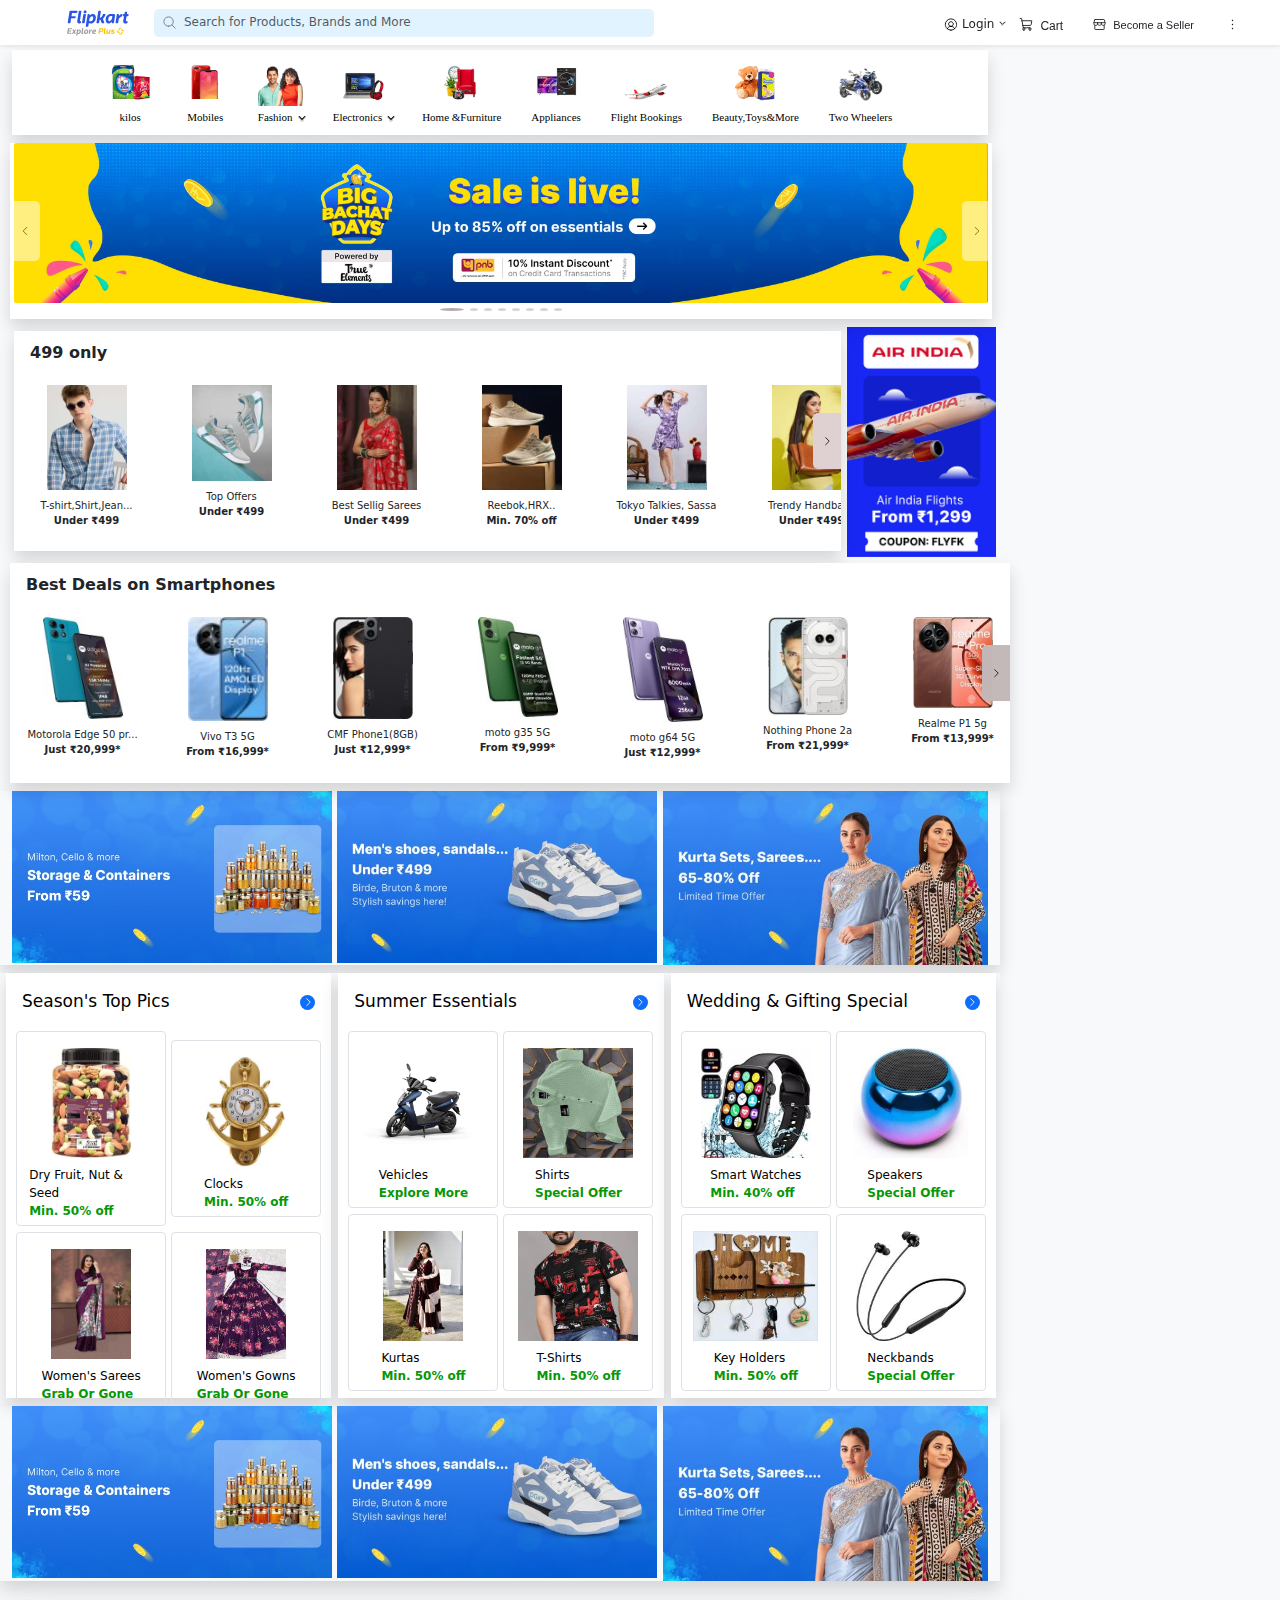
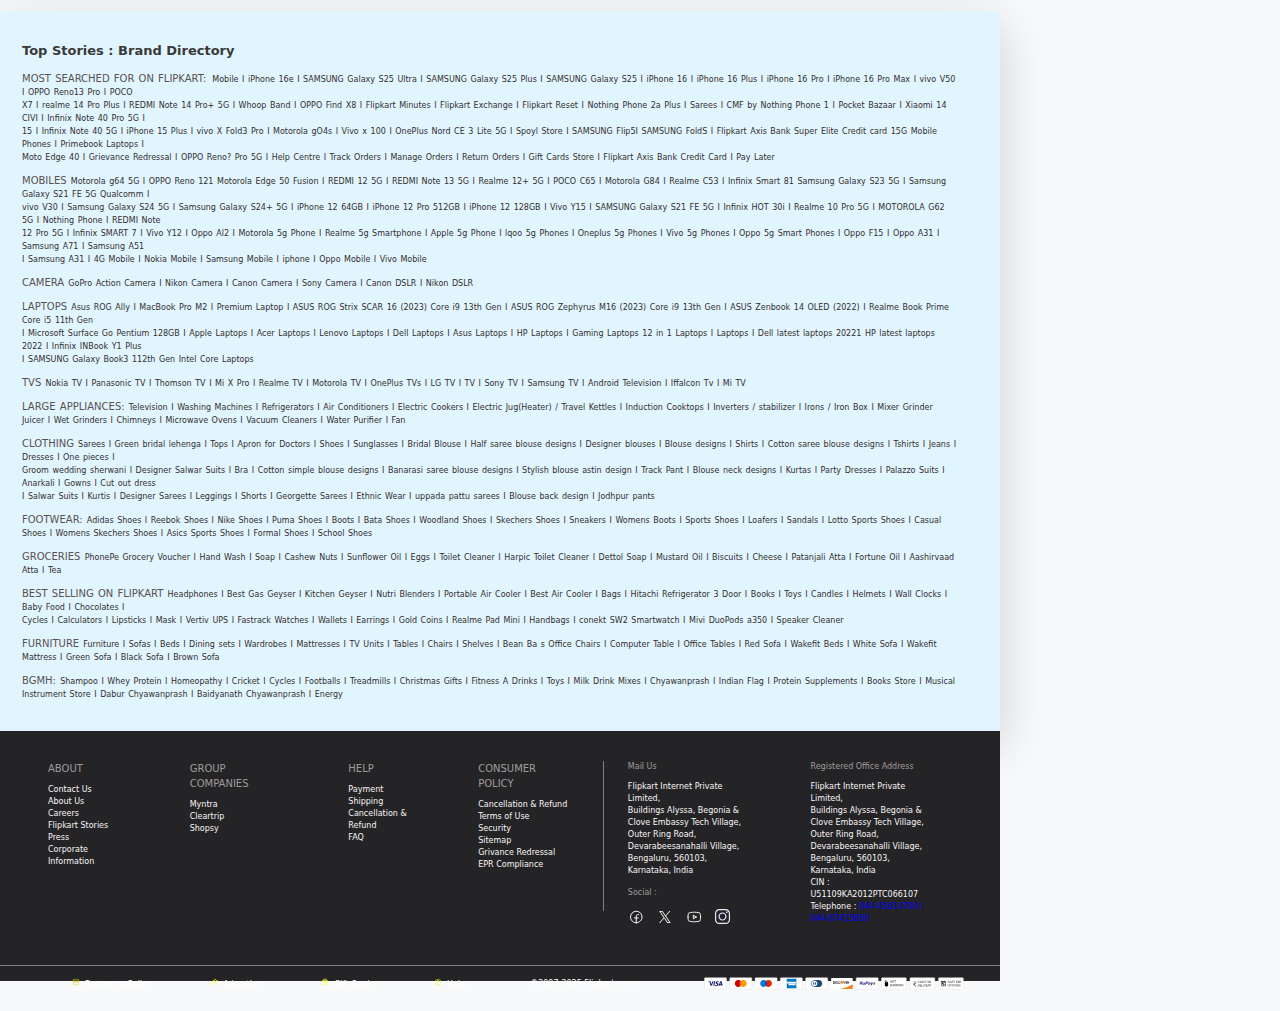
==== commit 1ef0acbc: "commit" ====
--- a/index.html
+++ b/index.html
@@ -2,10 +2,12 @@
 <html >
 <head>
 
-<title>Flipkart Clone</title>
-<link href="https://fonts.googleapis.com/css2?family=Mulish:wght@400;600;700&display=swap" rel="stylesheet">
-<link href="https://fonts.googleapis.com/css2?family=Inter:wght@100;200;300;400;500;600;700;800;900&display=swap" rel="stylesheet">
-
+
+<title>Flipkart-Clone</title>
+
+<link rel="stylesheet" href="https://cdn.jsdelivr.net/npm/bootstrap@5.3.0/dist/css/bootstrap.min.css">
+<script src="https://cdn.jsdelivr.net/npm/bootstrap@5.3.0/dist/js/bootstrap.bundle.min.js"></script>
+<link rel="icon" href="https://www.example.com/favicon.ico">
 <link rel="stylesheet" href="./css/style.css">  <!-- Link to your custom CSS -->
 <link rel="stylesheet" href="./css/bootstrap.css">
 <script src="./js/bootstrap.bundle.js"></script>
@@ -46,10 +48,11 @@
 
 
 </head>
-<body class="bg-light">
+<body class="bg-light bb ">
 
 <!-- Navbar -->
-<nav class="navbar navbar-expand-lg navbar-light  fixed-top shadow-sm">
+<div class="expand-lg ">
+    <nav class="navbar navbar-expand-lg navbar-light  fixed-top shadow-sm">
 <div class="container-fluid ">
 <!-- Flipkart Logo -->
 <a class="navbar-brand fw-bold text-primary logo " href="#">
@@ -942,6 +945,7 @@
 
 </div>
 
+</div>
 
 <script src="./js/js.js"></script>
 </body>
--- a/css/style.css
+++ b/css/style.css
@@ -1,5 +1,13 @@
 /* By default, Bootstrap dropdowns open on click. To open them on hover, add this CSS:
  */
+
+ @media screen and (min-width: 1024px) {
+    .bb {
+      max-width: 1000px;
+      overflow-x: hidden;
+    }
+    
+  }
 
  .navbar .dropdown:hover .dropdown-menu {
     display: block;
